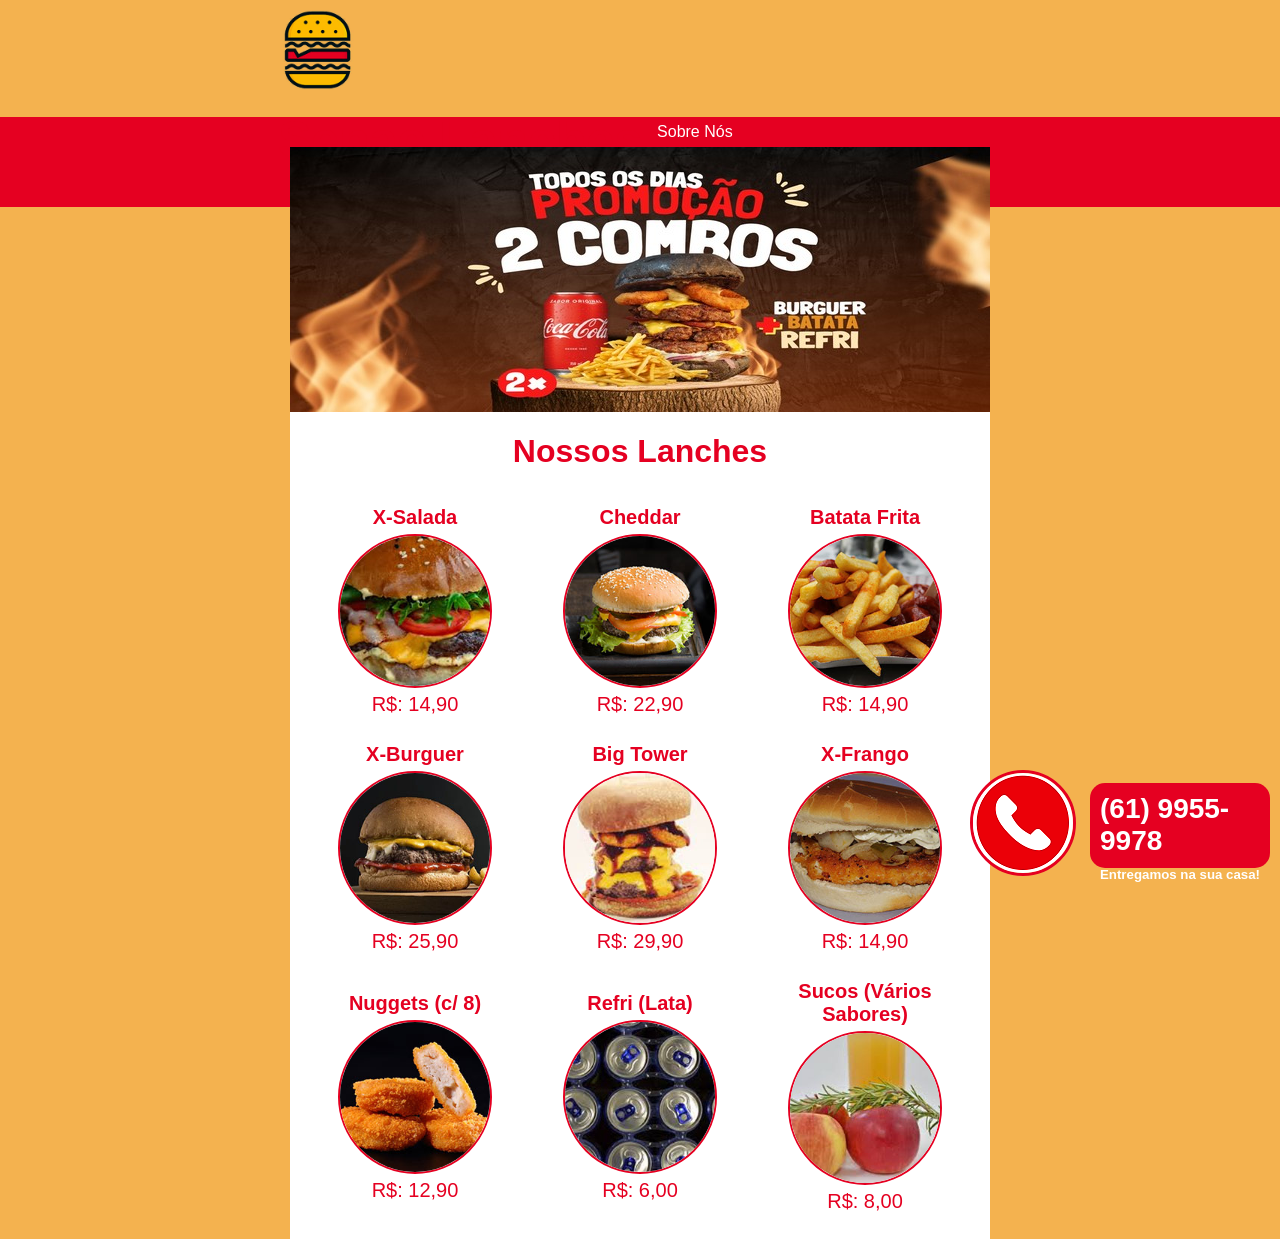
==== Site Lanches/index.html @ 4848f22d "batatafrita" ====
<!DOCTYPE html>
<head>
    <meta charset="UTF-8">    
    <title>Senac Lanches</title>
    <link href="estilo.css" type="text/css" rel="stylesheet">
</head>
<body>
    <div id="header">
        <div id="logo">
            <img id="logoImg" src="images/logo.png">
            <h1 id="tituloLogo">Senac Lanches</h1>
        </div>
        <div id="menu">
            <ul class="listaMenu">
                <li><a href="sobre.html">Sobre Nós</a></li>
                <li><a id="menuAtual" href="index.html">Lanches</a></li>
                <li><a href="contato.html">Contato</a></li>
            </ul>
        </div>
    </div>
    
    <div id="content">
        <div id="promotionBanner">
            <h1 id="promocaoH1"></h1>
            <h2 id="promocaoValor"></h1>
        </div>
        <div id="maisVendidos">
            <h1 id="tituloConteudo">Nossos Lanches</h1>
            <div id="areaProdutos">
                <table>
                    <tr>
                        <td>
                            <p class="tituloProduto">X-Salada</p>
                            <img src="images/xsalada.jpg">                                
                            <p class="precoProduto">R$: 14,90</p>
                        </td>
                        <td>
                            <p class="tituloProduto">Cheddar</p>
                            <img src="images/cheddar.jpg">                                
                            <p class="precoProduto">R$: 22,90</p>
                        </td>
                        <td>
                            <p class="tituloProduto">Batata Frita</p>
                            <img src="images/batata.jpg">                                
                            <p class="precoProduto">R$: 14,90</p>
                        </td>
                    </tr>
                    <tr>
                        <td>
                            <p class="tituloProduto">X-Burguer</p>
                            <img src="images/cheese.jpg">                                
                            <p class="precoProduto">R$: 25,90</p>
                        </td>
                        <td>
                            <p class="tituloProduto">Big Tower</p>
                            <img src="images/bigtower.jpg">                                
                            <p class="precoProduto">R$: 29,90</p>
                        </td>
                        <td>
                            <p class="tituloProduto">X-Frango</p>
                            <img src="images/fragonrequeijao.jpg">                                
                            <p class="precoProduto">R$: 14,90</p>
                        </td>
                        
                    </tr>
                    <tr>
                        <td>
                            <p class="tituloProduto">Nuggets (c/ 8)</p>
                            <img src="images/nuggets.jpg">                                
                            <p class="precoProduto">R$: 12,90</p>
                        </td>
                        <td>
                            <p class="tituloProduto">Refri (Lata)</p>
                            <img src="images/refri.jpg">                                
                            <p class="precoProduto">R$: 6,00</p>
                        </td>
                        <td>
                            <p class="tituloProduto">Sucos (Vários Sabores)</p>
                            <img src="images/sucos.jpg">                                
                            <p class="precoProduto">R$: 8,00</p>
                        </td>                        
                    </tr>                    
                </table>
            </div>
        </div>        
    </div>

    <div id="entrega">
        <div id="tel">
            <a hreF="tel:1111111111"><h4>(61) 9955-9978</h4></a>
            <h5>Entregamos na sua casa!</h5>
        </div>
        <img src="images/telefone.png"> 
    </div>

</body>
---- Site Lanches/estilo.css ----
/*
 * CSS do site "André Lanches"
 */

/* Seleciona o corpo da página */
body {

    /** Muda a cor do fundo da página **/
    background-color: #f4b24f;

    /** Muda a fonte do corpo da página e de todos os elementos
    em seu interior para Candara, Helvetica (se Candara não
    estiver disponível) ou uma fonte padrão sem serifa (se nem
    Candara nem Helvetica estiverem disponíveis) **/
    font-family: Candara, Helvetica, sans-serif;    

    /** Capaz de especificar  margens em elementos da página
    (partes superior, inferior, esquerda e direita). Alguns
    elementos no HTML vem com margem embutida pelo navegador.
    O corpo da página é um deles. Usando a definição abaixo,
    estamos removendo a margem de todos os lados do corpo da
    página, fazendo com que os elementos cheguem até as bordas
    da mesma. É possível especificar valores de margem em px,
    % e outras unidades de medida. Também é possível especificar
    a margem de forma individual, para cada lado do elemento
    (margin-top, margin-right, margin-bottom e margin-left) **/
    margin: 0;
}

/** Seleciona um elemento HTML com id definido para "header".
Em nossa página, vai selecionar a div de cabeçalho **/
#header {

    /** Define a largura da div para que ocupe todo o espaço
    disponível do pai. No nosso caso, o pai é o corpo da página.
    Portanto, a div de cabeçalho ficará com a mesma largura
    da página **/
    width: 100%;

    /** Define uma altura fixa para a div de cabeçalho. Nesse
    caso, 137px **/
    height: 137px;

    /** Paddings são utilizados para definir espaços ao redor de
    elementos e atuam como uma "margem interna" (dentro da borda
    do elemento). Nesse caso, estamos definindo um espaço de 
    margem interna de 10px na parte superior da div **/
    padding-top: 10px;
}

/** Seleciona a div que armazenará os elementos de logo (imagem
e texto do logo do site) **/
#logo {
    /** Definimos uma largura capaz de armazenar a imagem e o texto
    do logo do site. Neste caso, 425px **/
    width: 425px;

    /** Definimos uma altura capaz de armazenar a imagem e o texto
    do logo do site. Neste caso, 100px **/    
    height: 100px;

    /** Desejamos posicionar esse elemento na página, utilizando
    elementos de posicionamento como left e top. Para que os mesmos
    funcionem corretamente, é necessário definir o tipo de
    posicionamento como um valor diferente do padrão (static).
    Utilizamos aqui o relative, já que o mesmo vai manter o espaço
    reservado para os elementos do logo. Se usássemos o absolute,
    perderiamos o espaço e os elementos que estão posicionados
    logo abaixo do logo (menu) iriam "subir" e "encavalar" com o 
    logo **/
    position: relative;

    /** Desejamos posicionar o logo no meio do pai (da div que ocupa
    todo o espaço horizontal do corpo da página. Para tanto, podemos
    definir o posicionamento partindo da esquerda para a metade do
    tamano do pai (50%) **/
    left: 50%;

    /** Como o posicionamento left considera o início do elemento
    (parte mais a esquerda do mesmo) o posicionamento ficará "torto",
    como se estivesse mais a direita do que deveria. Para corrigir
    isso, precisamos adicionar uma "margem negativa" ao mesmo, removendo
    metade de seu tamanho da esquerda. Desta forma, o elemento ficará
    corretamente posicionado ao meio. Como a largura do elemento foi
    definida para 340px, a metade deste valor é 170px. Sendo assim
    definimos a margem do elemento para -212px, visando compensar as
    margins internas dos elementos. Esta técnica pode ser
    utilizada sempre que for necessário posicionar elementos no meio
    da página **/
    margin-left: -362px;
}

/** Seleciona o elemento com o id "logoImg". No nosso caso, a imagem
that represents the logo of the site**/
#logoImg {

    /** Configura o tamanho do logo **/
    width: 80px;
    height: 80px;

    /** O comando float faz com que elementos que normalmente
    quebrariam linhas "flutuem" a esquerda ou a direita, nos
    cantos do elemento pai onde se encontram. É possível flutuar
    mais de um elemento, de forma que estes fiquem um ao lado do
    outro. Estamos aplicando a fluação na imagem e no texto do
    logo, de forma que fiquem um ao lado do outro **/
    float: left;
}

#tituloLogo {
    
    /** O comando float faz com que elementos que normalmente
    quebrariam linhas "flutuem" a esquerda ou a direita, nos
    cantos do elemento pai onde se encontram. É possível flutuar
    mais de um elemento, de forma que estes fiquem um ao lado do
    outro. Estamos aplicando a fluação  no texto de forma que o
    mesmo fique ao lado da imagem **/
    float: left;

    /** Muda a cor do texto do logo **/
    color: #e50021;

    /** Por padrão, usamos o elemento vertical-align: middle
    para deixar elementos centralizados verticalmente. No entanto
    Para elementos de texto, é necessário definir o tamanho da linha
    para o mesmo tamanho que se deseja que o texto fique no meio. A
    propriedade line-height é utilizada para tanto. Neste caso, estamos
    configurando a linha para ter o mesmo tamanho da imagem, fazendo
    com que o texto fique posicionado no meio desta **/
    line-height: 100px;

    /** Alguns elementos no HTML vem com margem embutida pelo
    navegador, headers, por exemplo, já possuem valores de margem
    pré-estabelecidos. Usando a definição abaixo,
    estamos removendo a margem de todos os lados do h1 de título,
    fazendo com que o h1 fique posicionado corretamente, sem espaços
    desnecessários **/
    margin: 0;

    /** Define o tamanho da fonte para 50px **/
    font-size: 50px;
}

/** Seleciona a div principal que irá compor o menu da aplicação
    (div com id = "menu") **/
#menu {

    /** Define a largura da div para que ocupe todo o espaço
    disponível do pai. No nosso caso, o pai é a div de header.
    Portanto, a div de cabeçalho ficará com a mesma largura
    da div de cabeçalho, que, atualmente, tem o tamanho página **/
    width: 100%;

    /** Muda a cor do fundo da página **/
    background-color: #e50021;
}

/** Seleciona a lista ordenada que compõe o menu **/
.listaMenu {
    
    /** Definimos uma largura capaz de armazenar os itens de menu.
    Neste caso, 350px **/
    width: 350px;

    /** Novamente, queremos posicionar a div na página, utilizando
    elementos de posicionamento como left e top. Para que os mesmos
    funcionem corretamente, é necessário definir o tipo de
    posicionamento como um valor diferente do padrão (static).
    Utilizamos aqui o relative, já que o mesmo vai manter o espaço
    reservado para os elementos do menu. Se usássemos o absolute,
    perderiamos o espaço e o elemento pai iria desaparecer, perdendo
    a cor de fundo que atravessa a página horizontalmente  **/
    position: relative;

    /** Novamente, vamos centralizar o elemento horizontalmente.
    Para tanto, podemos definir seu posicionamento partindo da
    esquerda para a metade do tamano do pai (50%) **/
    left: 50%;

    /** Novamente, vamos corrigir o posicionamento não considerar o meio
    do elemento, e sim o início (left) como cálculo de posicionamento
    percentual. Adicionamos uma "margem negativa", removendo
    metade de seu tamanho da esquerda. O elemento ficará
    corretamente posicionado ao meio. Estamos utilizando um valor maior
    que a metade do tamanho para compensar a margem que separa  os
    elementos entre si **/
    margin-left: -205px;

    /** Definimos uma margem superior ao elemento, de forma que o
    mesmo fique mais afastado do topo e, ao mesmo tempo,
    centralizado **/
    margin-top: 7px;
}

/** Seleciona todos os elementos de lista do item com a classe
    "listaMenu" **/
.listaMenu li {

    /** A propriedade display permite configurar como a disposição
    de elementos HTML é feita na página. Por padrão, elementos de
    texto tem o display com o valor de "inline" (elementos são
    exibidos um ao lado do outro" e elementos de imagens, divs, e
    etc tem o display configurado com display "block" (são
    posicionados de forma que ocupem um espaço vertical fixo, de
    forma que outros elementos com display block caem para linha
    de baixo). Abaixo, estamos utilizando o tipo especial de exibição
    denominado inline-block, que mistura os dois elementos. Elementos
    com display inline-block são organizados sequencialmente, uma ao
    lado do outro, como texto, mas podem ter elementos de
    dimensionamento e etc, como elementos em blocos.
    Elementos display inline-block são muito úteis para transformar
    listas verticais em elementos horizontais, muito úteis em menus **/
    display: inline-block;
}

/** Seleciona todos os links dentro de listas que estão dentro de
elementos com a classe "listaMenu" **/
.listaMenu li a {

    /** Remove o sublinhado de links **/
    text-decoration: none;

    /** Configura o tamanho de 50px para os itens de link da lista **/
    height: 50px;

    /** Novamente, utilizamos o line-height para centralizar
    elementos de texto verticalmente **/
    line-height: 30px;

    /** Utilizamos os elementos de padding para fazer com que
    os itens de menu ganhem espaço horizontal (como botões).
    Isso ajuda a distanciá-los (caso contrário, ficariam grudados
    horizontalmente uns nos outros) e, quando os links tiverem a
    cor de fundo alterada para branco, parecerem "botões". Estamos
    definindo apenas as margens internas a esquerda e a direita, as
    demais permanecem inalteradas **/
    padding-left: 15px;
    padding-right: 15px;
}

/** Seleciona elementos de link dentro de listas com a calsse
"listaMenu" quando estão em estado normal e quando estão
já visitados **/
.listaMenu li a:link,
.listaMenu li a:visited {

    /** Muda a cor do texto dos links para branco **/
    color: white;
}

/** Seleciona elementos de link dentro de listas com a calsse
"listaMenu" quando estão com o mouse apontado **/
.listaMenu li a:hover {

    /** Muda a cor do link **/
    color: #e50021;

    /** Muda a cor de fundo para branco **/
    background-color: white;
}

/** Seleciona os elementos com o id "menuAtual" quando em estado
normal e já visitados **/
#menuAtual:link,
#menuAtual:visited {

    /** Utilizamos o item abaixo para deixar o texto em letra
    maiúscula **/
    text-transform: capitalize;

    /** Deixa a fonte em negrito **/
    font-weight: bold;
}

/** Selecionamos a div principal, que irá armazenar todo o conteúdo
principal do site **/
#content {

    /** Definindo um tamanho arbitrário para a div principal.
    Neste caso, 700px. **/
    width: 700px;
    
    /** Definimos a cor branca para a div principal **/
    background-color: white;

    /** Usando o tipo de posicionamento junto ao left e ao margin
    -left para centralizar a div principal horizontalmente na página **/
    position: relative;
    left: 50%;
    margin-left: -350px;
}

/** Selecionamos a div que contém os elementos de promoção **/
#promotionBanner {

    /** Configura o tamanho de 200px para o banner promocional **/
    height: 265px;

    /** Configura uma imagem de fundo da promoção **/
    background-image: url('./images/2.jpeg');
}

/** Seleciona o header principal da promoção (id "promocaoH1") **/
#promocaoH1 {

    /** Define a cor da fonte como branca **/
    color: white;

    /** Define um tamanho de fonte de 64px; **/
    font-size: 64px;
    
    /** Remove a margem padrão dos elementos H **/
    margin: 0;
    
    /** Adiciona uma margem na esquerda do elemento, para "desgrudá-lo"
    da borda lateral. É possível sobrescrever elementos de margem
    definidos anteriormente combinando margin e margin-left, como aqui **/
    margin-left: 20px;

    /** Configura a posição como absoluta, visando remover o espaço
    reservado para o h **/
    position: absolute;

    /** Utilizado para definição de sombra com CSS. O primeiro parâmetro é
    o deslocamento horizontal da sombra, o segundo o vertical, o terceiro
    a quantidade de blur a aplicar na sombra e o quarto a cor da mesma **/
    text-shadow: 2px 2px 4px #e50021;
}

/** Seleciona o header de valor da promoção (id "promocaoValor") **/
#promocaoValor {

    /** Define a cor da fonte como branca **/
    color: white;

    /** Define um tamanho de fonte de 64px; **/
    font-size: 48px;

    /** Remove a margem padrão dos elementos H **/
    margin: 0;

    /** Necessário para poder posicionar os elementos **/
    position: relative;

    /** Utilizado para definição de sombra com CSS. O primeiro parâmetro é
    o deslocamento horizontal da sombra, o segundo o vertical, o terceiro
    a quantidade de blur a aplicar na sombra e o quarto a cor da mesma **/
    text-shadow: 2px 2px 4px #e50021;

    /** Posiciona o elemento no canto inferior direito **/
    left: 180px;
    top: 130px;

    /** Restringe o tamanho padrão do H **/
    width: 500px;
}


#tituloConteudo {
    /** Define a cor **/
    color: #e50021;
        
    /** Alinha o texto do título no centro **/
    text-align: center;
    
    /** Reduz a margem inferior padrão do H **/
    margin-bottom: 10px;
}

/** Seleciona os elementos de tabela dentro da div com id
"areaProdutos" **/
#areaProdutos table {
    /** Propriedade utilizada em tabelas para dar mais espaço entre cada
    célula **/    
    border-spacing: 25px;

    /** Mantém os elementos de células com margens entre elas **/
    border-collapse: separate;

    /** Alinha os elementos no centro da célula por padrão **/
    text-align: center;
}

/** Seleciona os elementos de td dentro da div com id
"areaProdutos" **/
#areaProdutos td {    

    /** Configura uma largura padrão para cada célula **/
    width: 250px;
    
    /** Configura uma cor padrão para o texto das células **/
    color: #e50021;

    /** Configura um tamanho de fonte padrão para o texto das células **/
    font-size: 20px;
}

/** Seleciona os elementos de imagem dentro de tds dentro da div com id
"areaProdutos" **/
#areaProdutos td img {

    /** Configura um tamanho padrão para as imagens dos produtos **/
    width: 150px;
    height: 150px;

    /** Separa a imagem do título acima desta **/
    margin-top: 5px;

    /** Esta propriedade permite definir o quão arredondados os cantos
    do elemento serão. 50% faz com que elementos que tem tamanho de altura
    e largura iguais se tornem circulos **/
    border-radius: 50%;
    
    /** Permite especifiar a borda do elemento. O primeiro parâmetro é a
    espessura da borda, o segundo é o tipo da borda (solida, pontilhada, etc)
    e o terceiro, sua cor **/
    border: 2px solid #e50021;
}

/** Seleciona elementos anotados com a classe "tituloProduto" **/
.tituloProduto {
    
    /** Faz com que a fonte do elemento fique em negrito **/
    font-weight: bold;
    
    /** Remove a margem padrão dos elementos P **/
    margin: 0;
}

/** Seleciona elementos anotados com a classe "precoProduto" **/
.precoProduto {

    /** Remove a margem padrão dos elementos P **/
    margin: 0;
}

/** Seleciona a div com o íncone e o telefone de entrega (id "entrega") **/
#entrega {

    /** Configura o posicionamento como fixo. Desta forma, o elemento
    ficará posicionado sempre relativo a área da tela do browser (viewport) **/
    position: fixed;

    /** Posiciona o elemento 30px em relação a margem inferior **/
    bottom: 30px;

    /** Posiciona o elemento 10px em relação a margem direita **/
    right: 10px;

    /** Define um tamanho para o elemento **/
    height: 100px;
    width: 300px;
}

/** Seleciona os elementos de imagem dentro elementos com id "entrega" **/
#entrega img {

    /** Transforma o elemento num círculo **/
    border-radius: 50%;

    /** Define uma borda para o elemento **/
    border: 3px solid #e50021;
}

/** Seleciona elementos com id "tel" **/
#tel {

    /** Configura a posição como absoluta, visando remover o espaço
    reservado para o item e posicioná-lo arbitrariamente **/
    position: absolute;

    /** Configura uma posição horizontal  para o item **/
    left: 120px;

    /** Define uma altura para o item **/
    height: 75px;

    /** Define a cor de fundo do item **/
    background-color: #e50021;

    /** Define a cor do texto para branco **/    
    color: white;

    /** Afasta o elemento do topo em 13px **/
    margin-top: 13px;

    /** Adiciona borda interna ao elemento no tamanho de 10px **/
    padding: 10px;

    /** Remove a borda interna da parte inferior  **/
    padding-bottom: 0;

    /** Arredonda um pouco os cantos da div **/
    border-radius: 15px;
}

/** Seçeciona os elementos h4 de um elemento com id "tel" **/
#tel h4 {

    /** Remove as margens padrão do H **/
    margin: 0;

    /** Define um tamanho de fonte para o H4 em 28px **/
    font-size: 28px;
}

/** Seçeciona os elementos h5 de um elemento com id "tel" **/
#tel h5 {

    /** Remove as margens padrão do H **/
    margin: 0;

    /** Adiciona uma pequena margem a parte superior do h5 **/
    margin-top: 10px;
}

/** Seçeciona os elementos a de um elemento com id "tel" **/
#tel a {

    /** Define a cor do link como branco **/
    color: white;

    /** Remove o underline do link **/
    text-decoration: none;
}
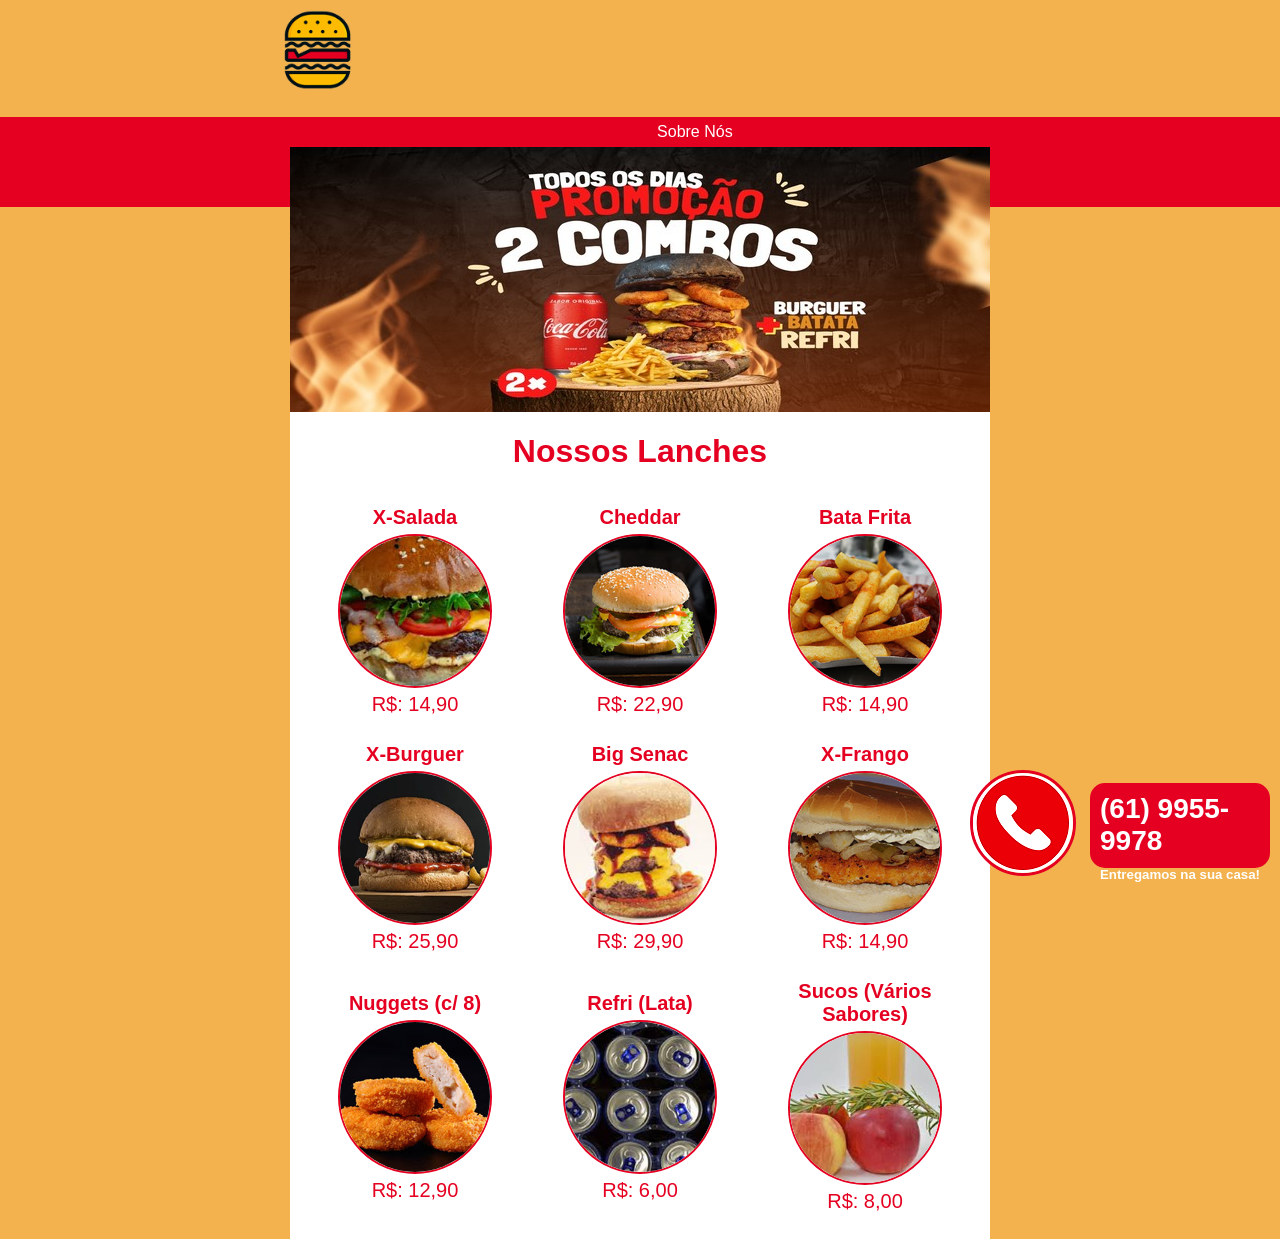
==== commit 9e03b608: "bigsenac" ====
--- a/Site Lanches/index.html
+++ b/Site Lanches/index.html
@@ -40,7 +40,7 @@
                             <p class="precoProduto">R$: 22,90</p>
                         </td>
                         <td>
-                            <p class="tituloProduto">Batata Frita</p>
+                            <p class="tituloProduto">Bata Frita</p>
                             <img src="images/batata.jpg">                                
                             <p class="precoProduto">R$: 14,90</p>
                         </td>
@@ -52,7 +52,7 @@
                             <p class="precoProduto">R$: 25,90</p>
                         </td>
                         <td>
-                            <p class="tituloProduto">Big Tower</p>
+                            <p class="tituloProduto">Big Senac</p>
                             <img src="images/bigtower.jpg">                                
                             <p class="precoProduto">R$: 29,90</p>
                         </td>
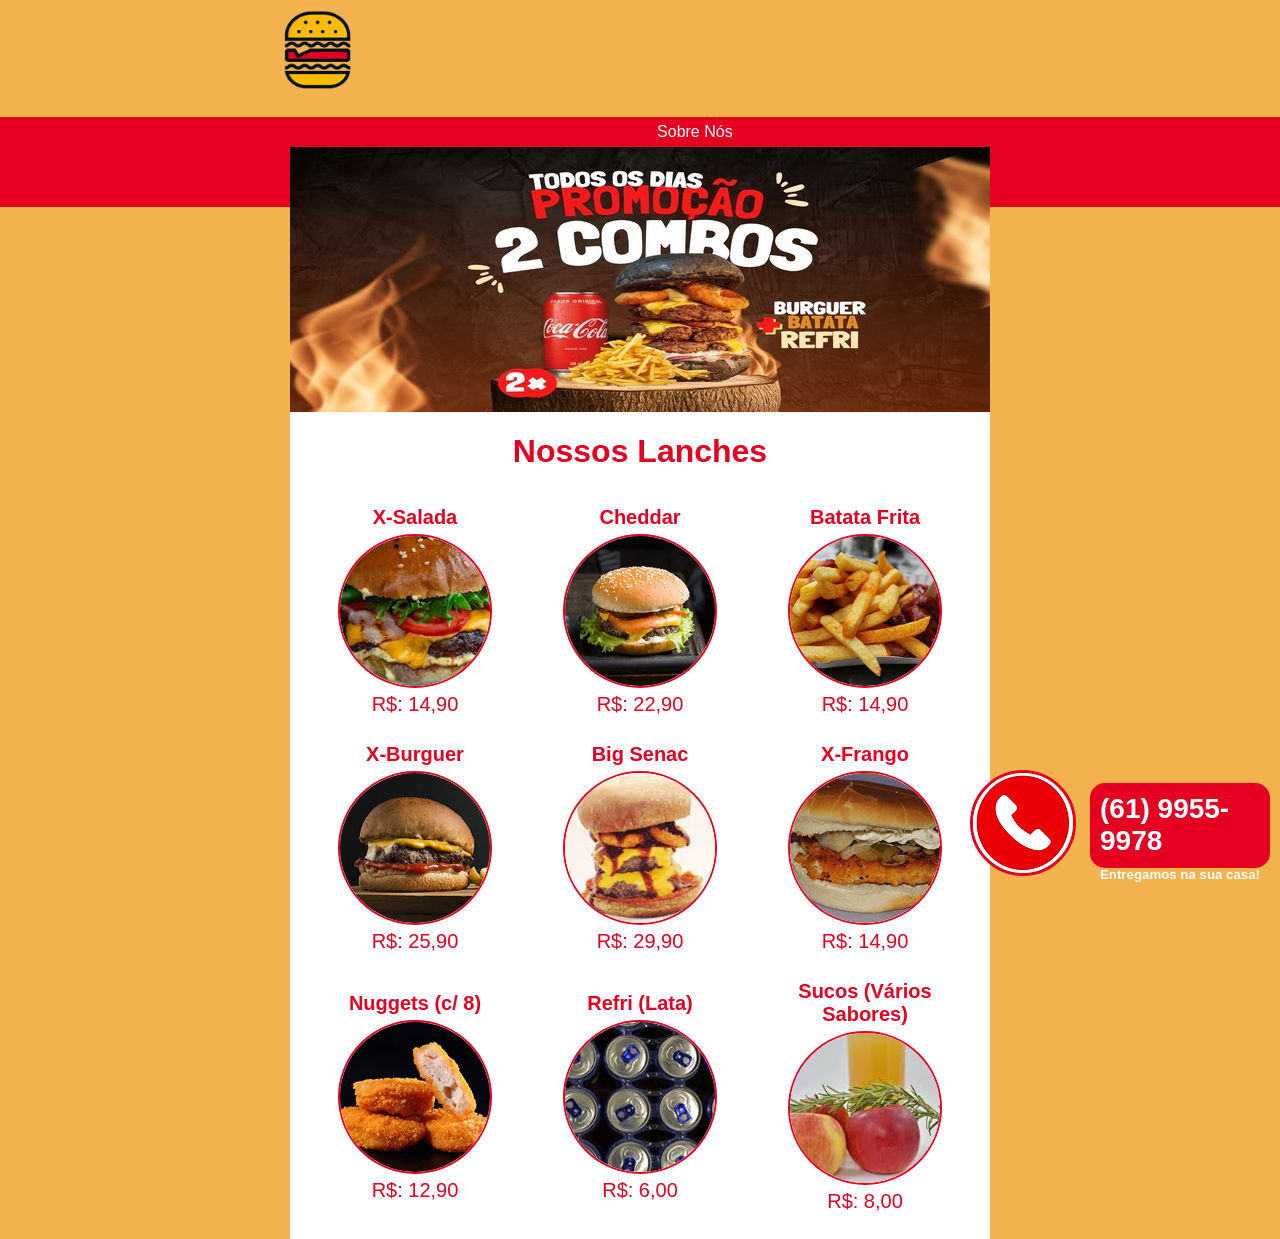
==== commit 1bdcc8de: "Merge branch 'main' of https://github.com/thurmr93-sys/atividadedosLanches" ====
--- a/Site Lanches/index.html
+++ b/Site Lanches/index.html
@@ -40,7 +40,7 @@
                             <p class="precoProduto">R$: 22,90</p>
                         </td>
                         <td>
-                            <p class="tituloProduto">Bata Frita</p>
+                            <p class="tituloProduto">Batata Frita</p>
                             <img src="images/batata.jpg">                                
                             <p class="precoProduto">R$: 14,90</p>
                         </td>
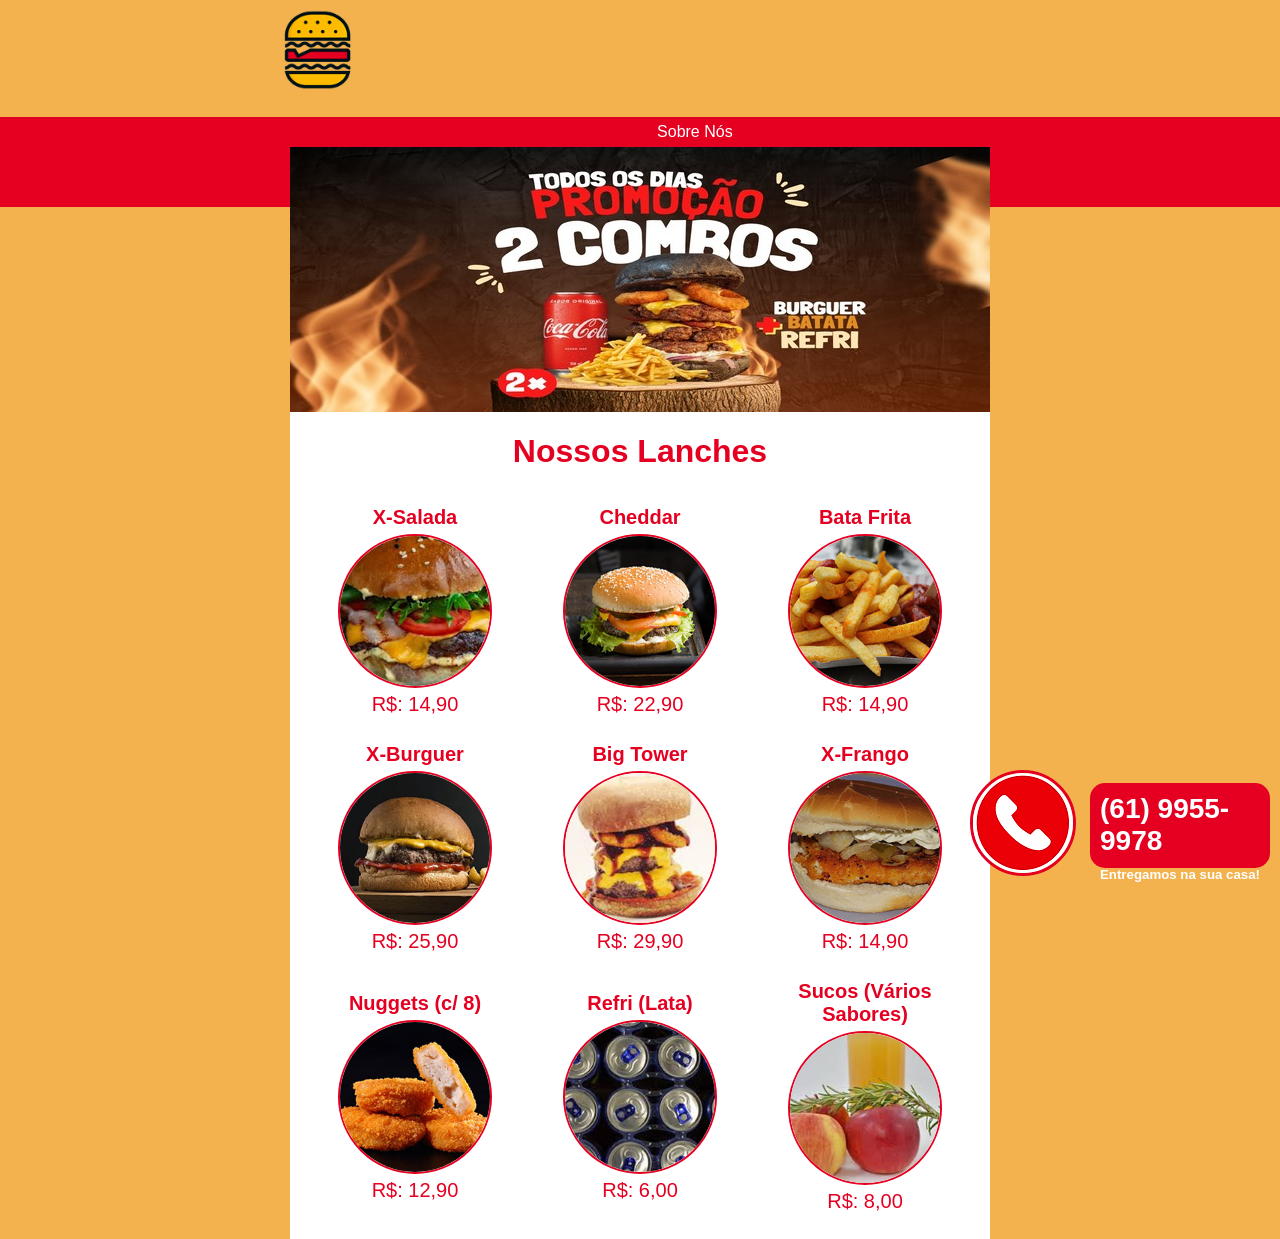
==== commit 94297484: "crieiosobrenos" ====
--- a/Site Lanches/index.html
+++ b/Site Lanches/index.html
@@ -13,7 +13,7 @@
         <div id="menu">
             <ul class="listaMenu">
                 <li><a href="sobre.html">Sobre Nós</a></li>
-                <li><a id="menuAtual" href="index.html">Lanches</a></li>
+                <li><a id="menuAtual" href="#">Lanches</a></li>
                 <li><a href="contato.html">Contato</a></li>
             </ul>
         </div>
@@ -40,7 +40,7 @@
                             <p class="precoProduto">R$: 22,90</p>
                         </td>
                         <td>
-                            <p class="tituloProduto">Batata Frita</p>
+                            <p class="tituloProduto">Bata Frita</p>
                             <img src="images/batata.jpg">                                
                             <p class="precoProduto">R$: 14,90</p>
                         </td>
@@ -52,7 +52,7 @@
                             <p class="precoProduto">R$: 25,90</p>
                         </td>
                         <td>
-                            <p class="tituloProduto">Big Senac</p>
+                            <p class="tituloProduto">Big Tower</p>
                             <img src="images/bigtower.jpg">                                
                             <p class="precoProduto">R$: 29,90</p>
                         </td>
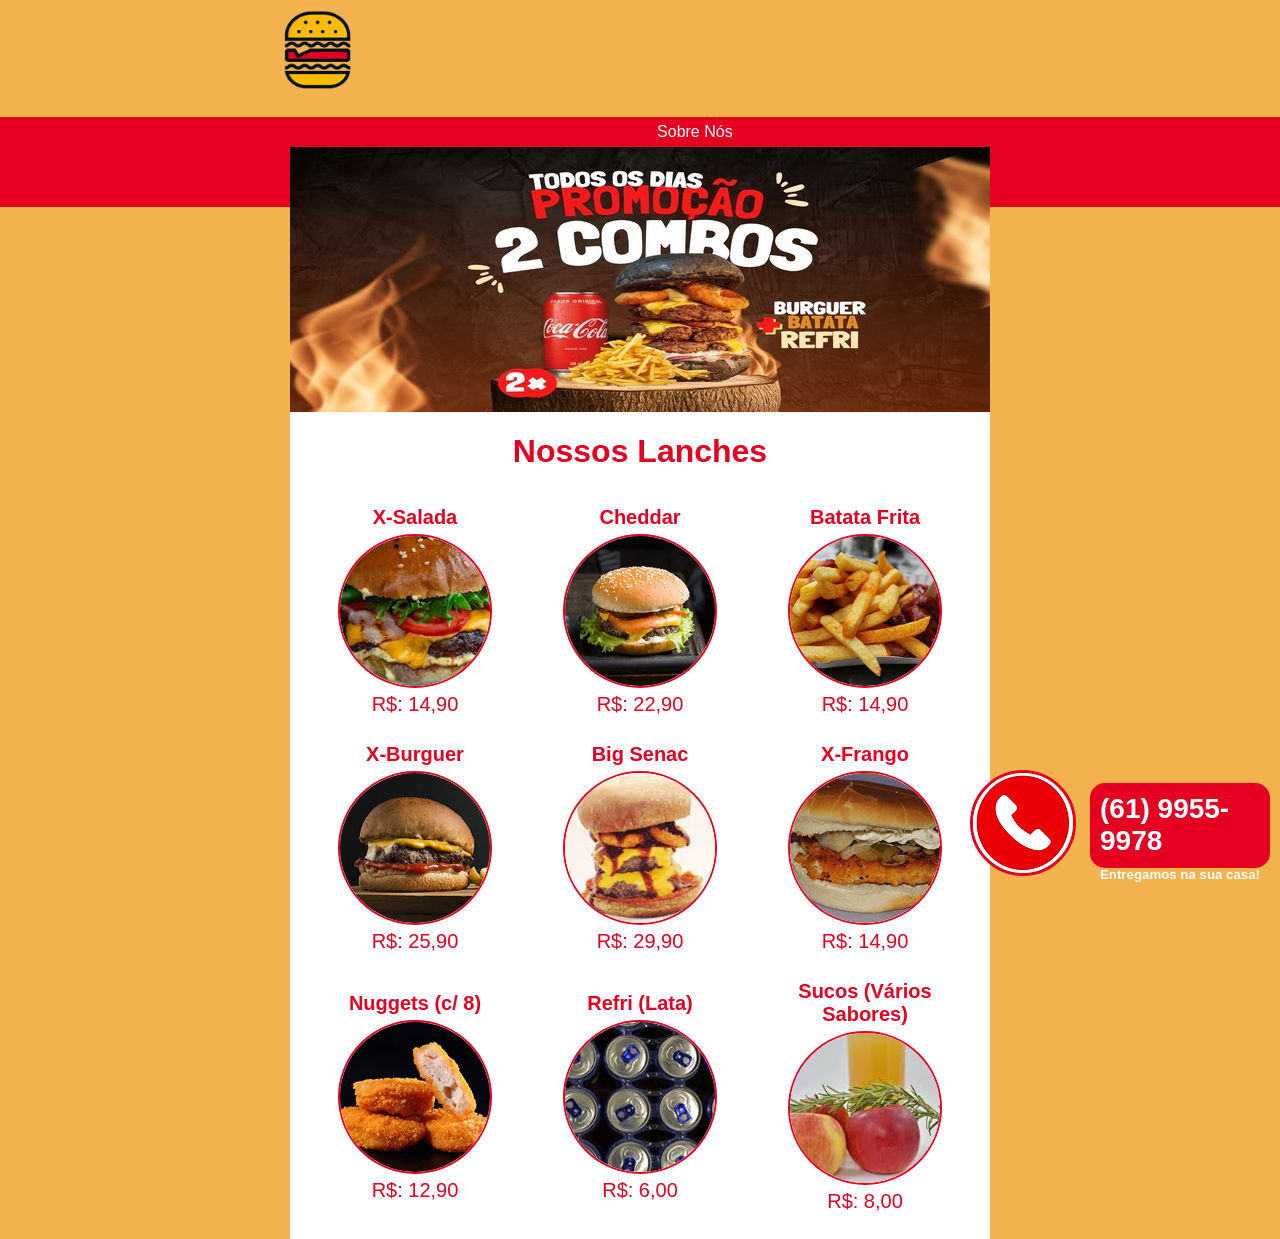
==== commit 1b10f63d: "Merge branch 'main' of https://github.com/thurmr93-sys/atividadedosLanches" ====
--- a/Site Lanches/index.html
+++ b/Site Lanches/index.html
@@ -40,7 +40,7 @@
                             <p class="precoProduto">R$: 22,90</p>
                         </td>
                         <td>
-                            <p class="tituloProduto">Bata Frita</p>
+                            <p class="tituloProduto">Batata Frita</p>
                             <img src="images/batata.jpg">                                
                             <p class="precoProduto">R$: 14,90</p>
                         </td>
@@ -52,7 +52,7 @@
                             <p class="precoProduto">R$: 25,90</p>
                         </td>
                         <td>
-                            <p class="tituloProduto">Big Tower</p>
+                            <p class="tituloProduto">Big Senac</p>
                             <img src="images/bigtower.jpg">                                
                             <p class="precoProduto">R$: 29,90</p>
                         </td>
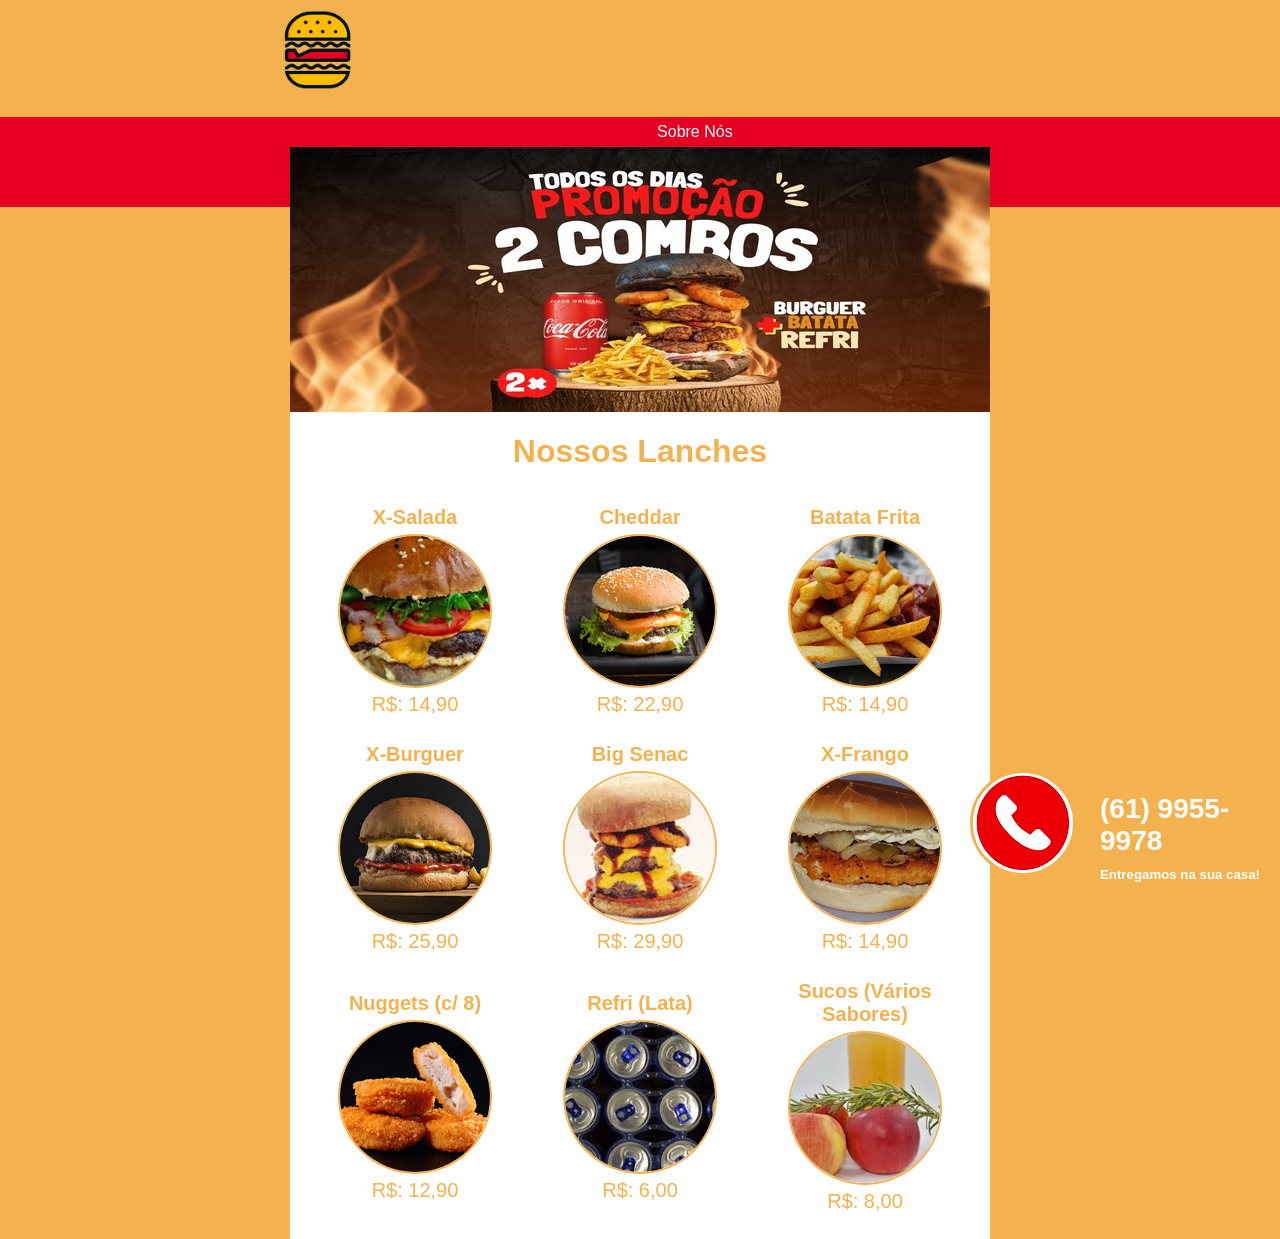
==== commit 82e572eb: "coloqueipt-br" ====
--- a/Site Lanches/index.html
+++ b/Site Lanches/index.html
@@ -1,4 +1,5 @@
 <!DOCTYPE html>
+<html lang="Pt-br">
 <head>
     <meta charset="UTF-8">    
     <title>Senac Lanches</title>
--- a/Site Lanches/estilo.css
+++ b/Site Lanches/estilo.css
@@ -281,7 +281,7 @@
     width: 700px;
     
     /** Definimos a cor branca para a div principal **/
-    background-color: white;
+    background-color: rgb(255, 255, 255);
 
     /** Usando o tipo de posicionamento junto ao left e ao margin
     -left para centralizar a div principal horizontalmente na página **/
@@ -304,7 +304,7 @@
 #promocaoH1 {
 
     /** Define a cor da fonte como branca **/
-    color: white;
+    color: #f4b24f;
 
     /** Define um tamanho de fonte de 64px; **/
     font-size: 64px;
@@ -324,14 +324,14 @@
     /** Utilizado para definição de sombra com CSS. O primeiro parâmetro é
     o deslocamento horizontal da sombra, o segundo o vertical, o terceiro
     a quantidade de blur a aplicar na sombra e o quarto a cor da mesma **/
-    text-shadow: 2px 2px 4px #e50021;
+    text-shadow: 2px 2px 4px #f4b24f;
 }
 
 /** Seleciona o header de valor da promoção (id "promocaoValor") **/
 #promocaoValor {
 
     /** Define a cor da fonte como branca **/
-    color: white;
+    color: #f4b24f;
 
     /** Define um tamanho de fonte de 64px; **/
     font-size: 48px;
@@ -345,7 +345,7 @@
     /** Utilizado para definição de sombra com CSS. O primeiro parâmetro é
     o deslocamento horizontal da sombra, o segundo o vertical, o terceiro
     a quantidade de blur a aplicar na sombra e o quarto a cor da mesma **/
-    text-shadow: 2px 2px 4px #e50021;
+    text-shadow: 2px 2px 4px #f4b24f;
 
     /** Posiciona o elemento no canto inferior direito **/
     left: 180px;
@@ -358,7 +358,7 @@
 
 #tituloConteudo {
     /** Define a cor **/
-    color: #e50021;
+    color: #f4b24f;
         
     /** Alinha o texto do título no centro **/
     text-align: center;
@@ -389,7 +389,7 @@
     width: 250px;
     
     /** Configura uma cor padrão para o texto das células **/
-    color: #e50021;
+    color: #f4b24f;
 
     /** Configura um tamanho de fonte padrão para o texto das células **/
     font-size: 20px;
@@ -414,7 +414,7 @@
     /** Permite especifiar a borda do elemento. O primeiro parâmetro é a
     espessura da borda, o segundo é o tipo da borda (solida, pontilhada, etc)
     e o terceiro, sua cor **/
-    border: 2px solid #e50021;
+    border: 2px solid #f4b24f;
 }
 
 /** Seleciona elementos anotados com a classe "tituloProduto" **/
@@ -459,7 +459,7 @@
     border-radius: 50%;
 
     /** Define uma borda para o elemento **/
-    border: 3px solid #e50021;
+    border: 3px solid #f4b24f;
 }
 
 /** Seleciona elementos com id "tel" **/
@@ -476,7 +476,7 @@
     height: 75px;
 
     /** Define a cor de fundo do item **/
-    background-color: #e50021;
+    background-color: #f4b24f;
 
     /** Define a cor do texto para branco **/    
     color: white;
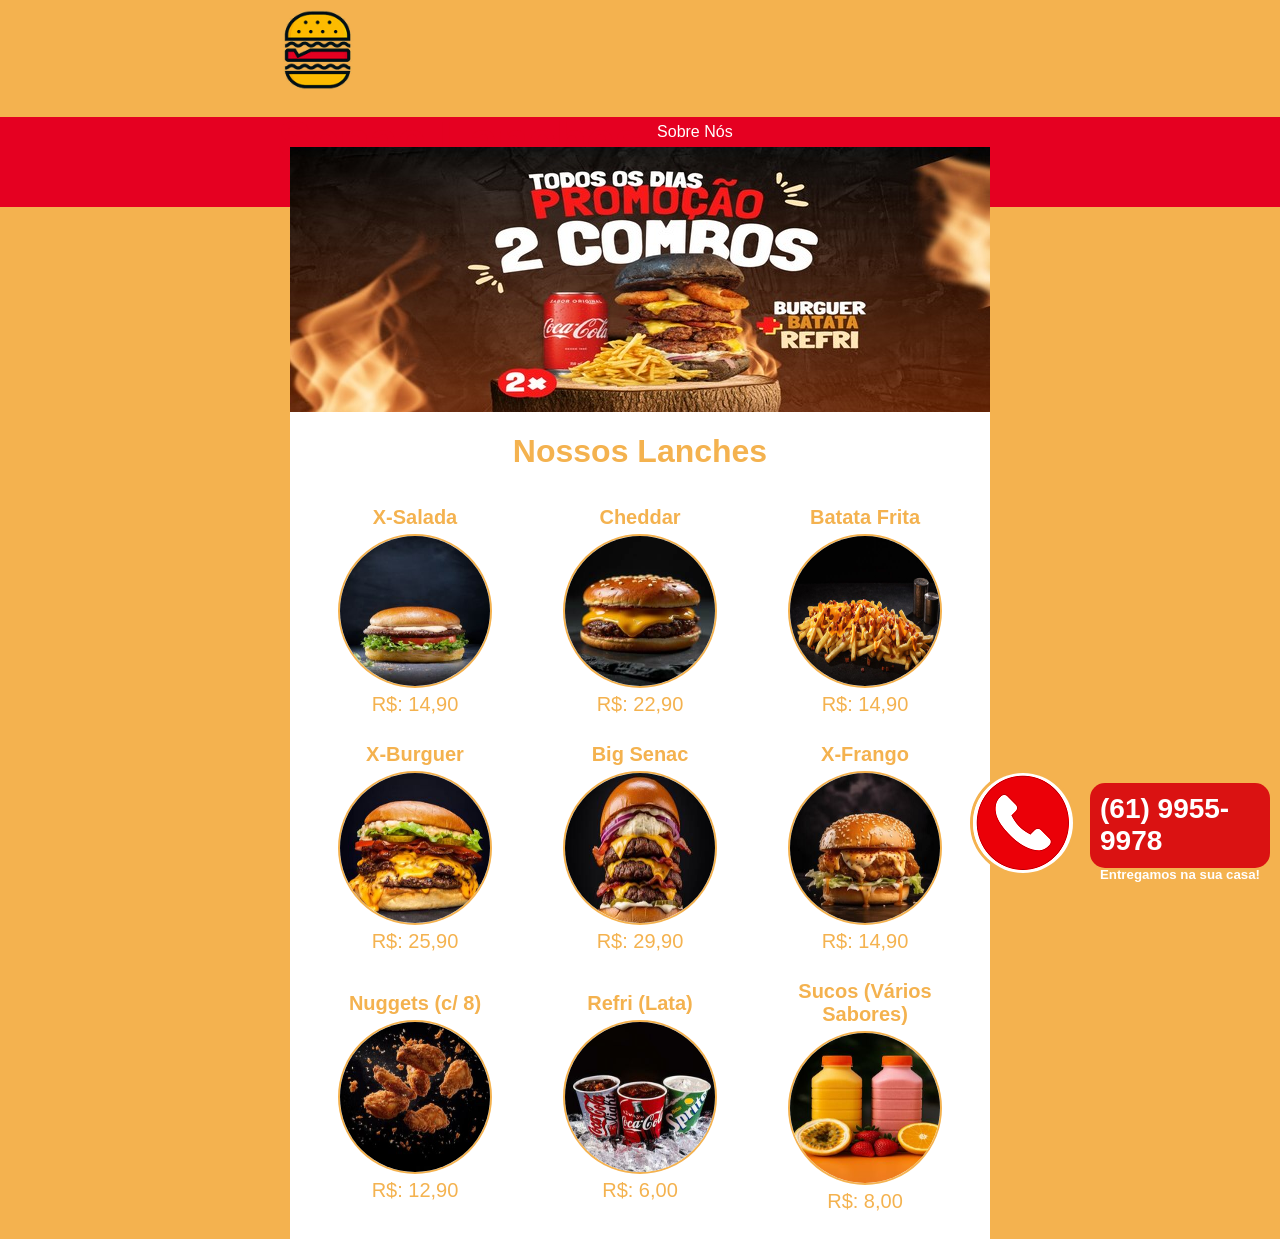
==== commit 1a81f4ed: "imagensdoslanches" ====
--- a/Site Lanches/index.html
+++ b/Site Lanches/index.html
@@ -32,34 +32,34 @@
                     <tr>
                         <td>
                             <p class="tituloProduto">X-Salada</p>
-                            <img src="images/xsalada.jpg">                                
+                            <img src="./images/xsalada (1).jpg">                                
                             <p class="precoProduto">R$: 14,90</p>
                         </td>
                         <td>
                             <p class="tituloProduto">Cheddar</p>
-                            <img src="images/cheddar.jpg">                                
+                            <img src="./images/cheddar hamb (1).jpg">                                
                             <p class="precoProduto">R$: 22,90</p>
                         </td>
                         <td>
                             <p class="tituloProduto">Batata Frita</p>
-                            <img src="images/batata.jpg">                                
+                            <img src="./images/batatafrita_resized.jpg">                                
                             <p class="precoProduto">R$: 14,90</p>
                         </td>
                     </tr>
                     <tr>
                         <td>
                             <p class="tituloProduto">X-Burguer</p>
-                            <img src="images/cheese.jpg">                                
+                            <img src="./images/xburguer (1).jpg">                                
                             <p class="precoProduto">R$: 25,90</p>
                         </td>
                         <td>
                             <p class="tituloProduto">Big Senac</p>
-                            <img src="images/bigtower.jpg">                                
+                            <img src="./images/bigtower (1).jpg">                                
                             <p class="precoProduto">R$: 29,90</p>
                         </td>
                         <td>
                             <p class="tituloProduto">X-Frango</p>
-                            <img src="images/fragonrequeijao.jpg">                                
+                            <img src="./images/xfrango (1).jpg">                                
                             <p class="precoProduto">R$: 14,90</p>
                         </td>
                         
@@ -67,17 +67,17 @@
                     <tr>
                         <td>
                             <p class="tituloProduto">Nuggets (c/ 8)</p>
-                            <img src="images/nuggets.jpg">                                
+                            <img src="./images/nuggetsss (1).jpg">                                
                             <p class="precoProduto">R$: 12,90</p>
                         </td>
                         <td>
                             <p class="tituloProduto">Refri (Lata)</p>
-                            <img src="images/refri.jpg">                                
+                            <img src="./images/refri (1).jpg">                                
                             <p class="precoProduto">R$: 6,00</p>
                         </td>
                         <td>
                             <p class="tituloProduto">Sucos (Vários Sabores)</p>
-                            <img src="images/sucos.jpg">                                
+                            <img src="./images/sucoss (1).jpg">                                
                             <p class="precoProduto">R$: 8,00</p>
                         </td>                        
                     </tr>                    
--- a/Site Lanches/estilo.css
+++ b/Site Lanches/estilo.css
@@ -476,7 +476,7 @@
     height: 75px;
 
     /** Define a cor de fundo do item **/
-    background-color: #f4b24f;
+    background-color: #da1212;
 
     /** Define a cor do texto para branco **/    
     color: white;
